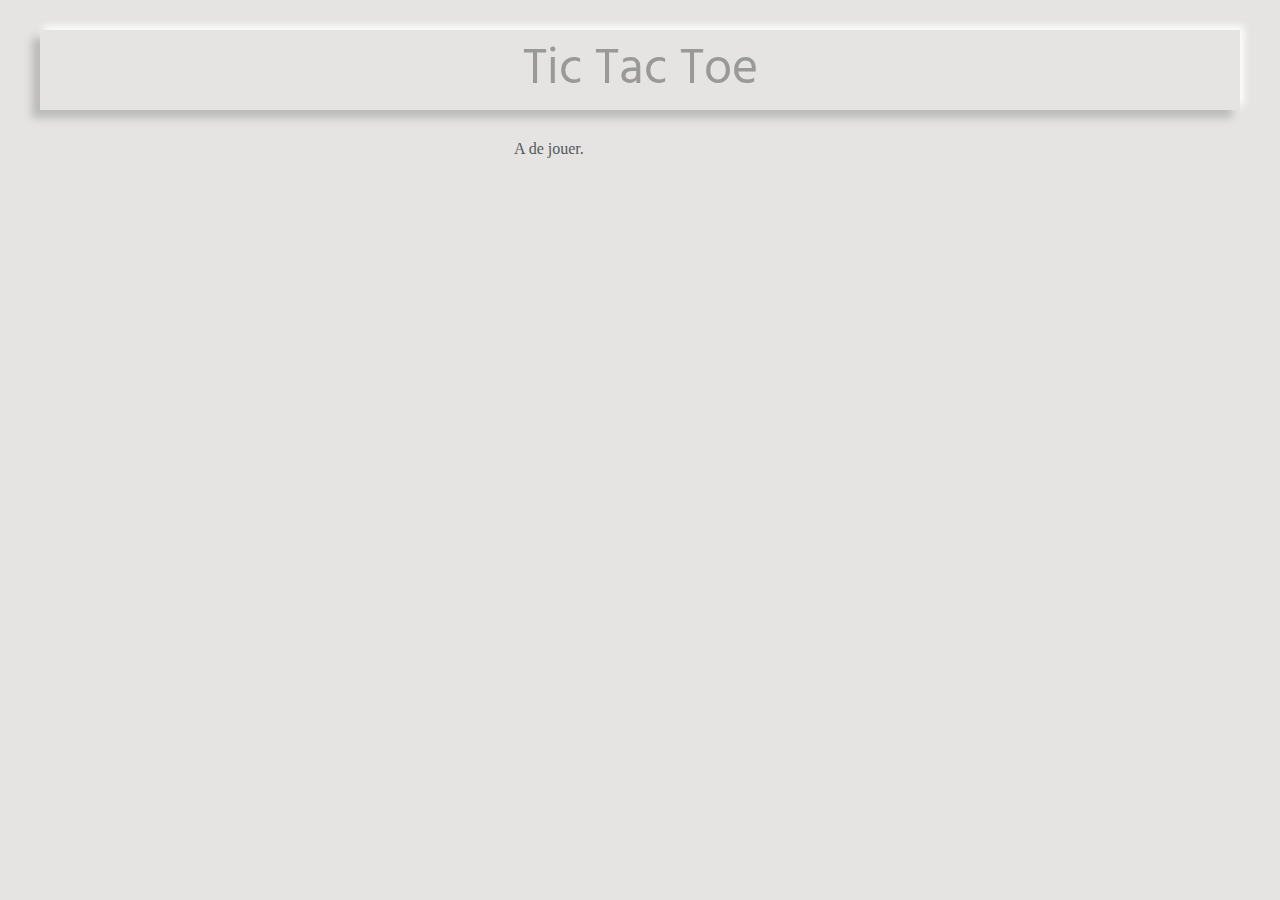
==== index.html @ 349bb348 "Ini Tic Tac Toe" ====
<!DOCTYPE html>
<html lang="fr">
<head>
    <meta charset="utf-8">
    <meta name="viewport" content="width=device-width, initial-scale=1.0">
    <title>Jeu de Morphion</title>
    <link rel="stylesheet" href="style.css">
    <link href="https://fonts.googleapis.com/css2?family=Hind:wght@400;700&display=swap" rel="stylesheet">
    <script src="script.js"></script>
</head>

<body>
    <main>
        <h1>Tic Tac Toe</h1>
        <div class="contrainer" id="box">
        </div>
        <div class="inner_box" id="innerBox">
            <div id="0-1"></div>
            <div id="0-2"></div>
            <div id="0-3"></div>
            <div id="1-1"></div>
            <div id="1-2"></div>
            <div id="1-3"></div>
            <div id="2-1"></div>
            <div id="2-2"></div>
            <div id="2-3"></div>
            <div>
                <p>A <span id="player"></span> de jouer.</p>
            </div>
        </div>
        
    </main>
</body>

</html>
---- style.css ----
* {
    margin: 0;
    padding: 0;
    box-sizing: border-box;
}

body {
    text-align: center;
    font-size: 16px;
    margin: 10px;
    background-color: #E5E4E2;
    color: #52595D;

}

main {
    position: relative;
}

h1 {
    margin: 30px;
    color: #999;
    box-shadow: -8px 8px 8px #bbb, 4px -4px 8px white;
    font-family: 'Hind', sans-serif;
    font-size: 50px;
    font-weight: normal;
}

.contrainer {
    display: flex;
    flex-direction: column;
}

.contrainer>div {
    line-height: 30px;
    box-shadow: -8px 8px 8px #bbb, 4px -4px 8px white;
    display: flex;
    margin: 10px clamp(200px, 40%, 400px);
    justify-content: space-between;
    padding: 10px;
    border-radius: 10px;
}

.inner_box {
    position: absolute;
    left: 40%;
    
    display: flex;
    flex-direction: column;
}

input {
    padding: 10px 20px;
    border: none;
    box-shadow: inset -8px 8px 8px #bbb, inset 4px -4px 8px white;
    border-radius: 10px;
    margin-right: 40px;
}

button {
    padding: 5px;
    border: none;
    box-shadow: -8px 8px 8px #bbb, 4px -4px 8px white;
    border-radius: 10px;
}

.btn {
    padding: 10px 20px;
}
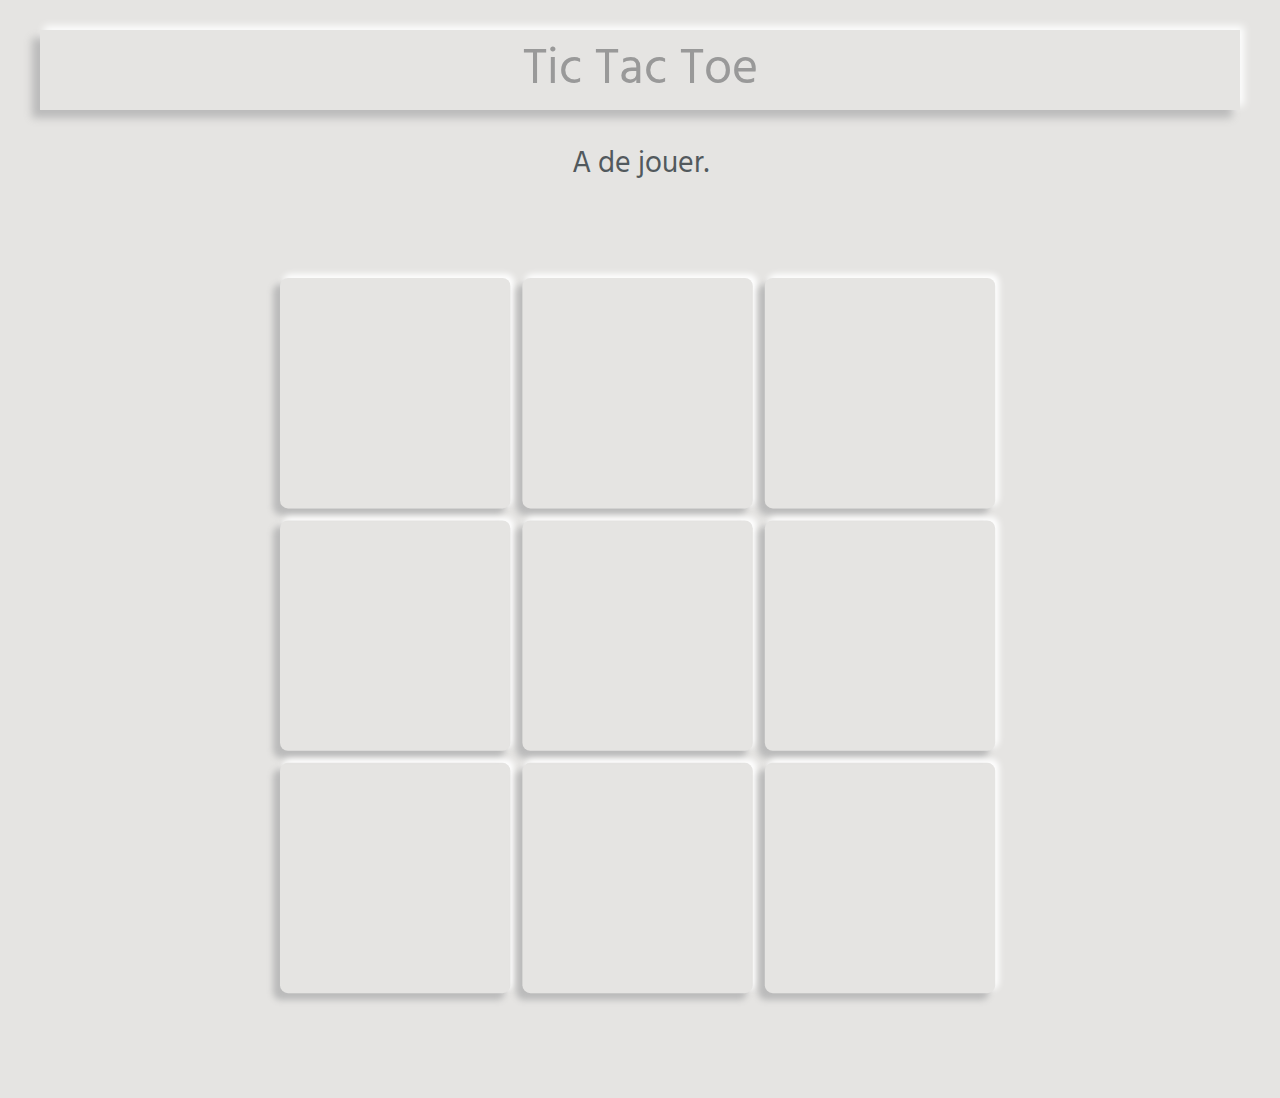
==== commit 0b449275: "Ini2 Tic Tac Toe" ====
--- a/index.html
+++ b/index.html
@@ -12,22 +12,22 @@
 <body>
     <main>
         <h1>Tic Tac Toe</h1>
+        <p>A <span id="player"></span> de jouer.</p>
+        <p id="messageWinner"><span ></span> est gagné!</p>
         <div class="contrainer" id="box">
-        </div>
-        <div class="inner_box" id="innerBox">
-            <div id="0-1"></div>
-            <div id="0-2"></div>
-            <div id="0-3"></div>
-            <div id="1-1"></div>
-            <div id="1-2"></div>
-            <div id="1-3"></div>
-            <div id="2-1"></div>
-            <div id="2-2"></div>
-            <div id="2-3"></div>
-            <div>
-                <p>A <span id="player"></span> de jouer.</p>
+        
+
+            <div class="case" id="0-1"></div>
+            <div class="case" id="0-2"></div>
+            <div class="case" id="0-3"></div>
+            <div class="case" id="1-1"></div>
+            <div class="case" id="1-2"></div>
+            <div class="case" id="1-3"></div>
+            <div class="case" id="2-1"></div>
+            <div class="case" id="2-2"></div>
+            <div class="case" id="2-3"></div>
             </div>
-        </div>
+                
         
     </main>
 </body>
--- a/style.css
+++ b/style.css
@@ -7,10 +7,11 @@
 
 body {
     text-align: center;
-    font-size: 16px;
+    font-size: 30px;
     margin: 10px;
     background-color: #E5E4E2;
     color: #52595D;
+    font-family: 'Hind', sans-serif;
 
 }
 
@@ -22,24 +23,31 @@
     margin: 30px;
     color: #999;
     box-shadow: -8px 8px 8px #bbb, 4px -4px 8px white;
-    font-family: 'Hind', sans-serif;
     font-size: 50px;
     font-weight: normal;
 }
 
 .contrainer {
-    display: flex;
-    flex-direction: column;
+    width: 900px;
+    height: 900px;
+    margin: auto;
+    display: grid;
+    gap: 15px;
+    grid-template:repeat(auto-fit,minmax(250px,288px))/repeat(auto-fit,minmax(250px,288px));
+    transform:scale(0.8);
+    
+    
+    /*border:2px solid black;*/
 }
 
 .contrainer>div {
     line-height: 30px;
     box-shadow: -8px 8px 8px #bbb, 4px -4px 8px white;
     display: flex;
-    margin: 10px clamp(200px, 40%, 400px);
     justify-content: space-between;
     padding: 10px;
     border-radius: 10px;
+    /*border:1px solid black;*/
 }
 
 .inner_box {
@@ -50,14 +58,11 @@
     flex-direction: column;
 }
 
-input {
-    padding: 10px 20px;
-    border: none;
-    box-shadow: inset -8px 8px 8px #bbb, inset 4px -4px 8px white;
-    border-radius: 10px;
-    margin-right: 40px;
+#messageWinner{
+    display:none;
+    border:2px dashed #ddd;
+    box-shadow: -8px 8px 8px #bbb, 4px -4px 8px white;
 }
-
 button {
     padding: 5px;
     border: none;
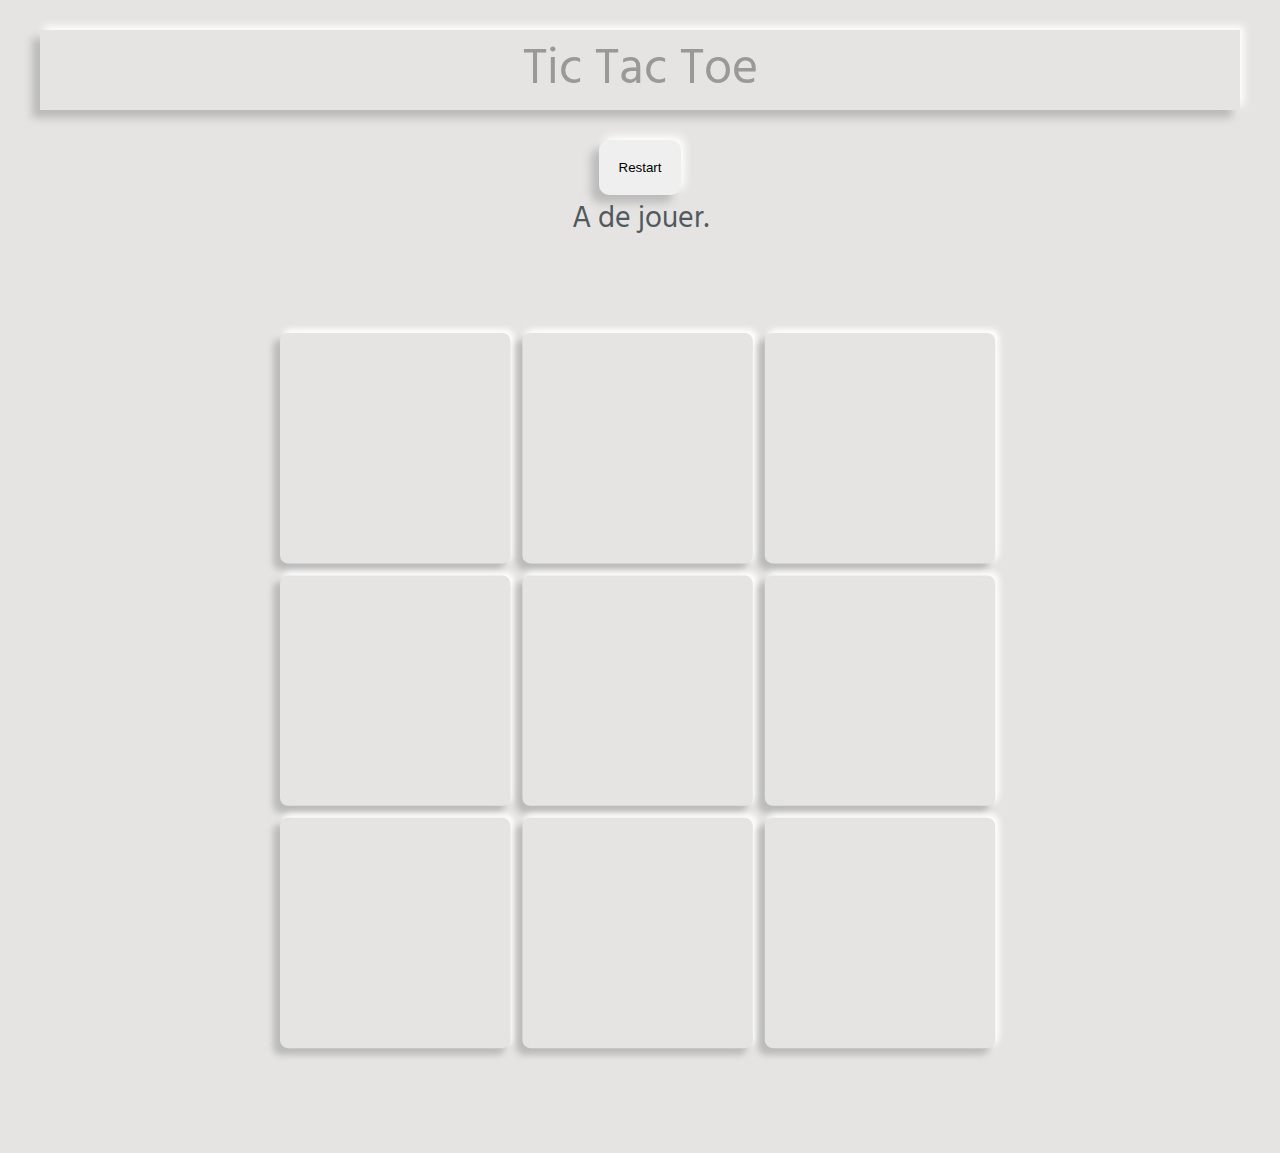
==== commit 3d8bfdb8: "Ini3 Tic Tac Toe" ====
--- a/index.html
+++ b/index.html
@@ -12,20 +12,21 @@
 <body>
     <main>
         <h1>Tic Tac Toe</h1>
+        <button id="restart">Restart</button>
         <p>A <span id="player"></span> de jouer.</p>
         <p id="messageWinner"><span ></span> est gagné!</p>
         <div class="contrainer" id="box">
         
 
-            <div class="case" id="0-1"></div>
-            <div class="case" id="0-2"></div>
-            <div class="case" id="0-3"></div>
-            <div class="case" id="1-1"></div>
-            <div class="case" id="1-2"></div>
-            <div class="case" id="1-3"></div>
-            <div class="case" id="2-1"></div>
-            <div class="case" id="2-2"></div>
-            <div class="case" id="2-3"></div>
+            <div class="case" id="1"></div>
+            <div class="case" id="2"></div>
+            <div class="case" id="3"></div>
+            <div class="case" id="4"></div>
+            <div class="case" id="5"></div>
+            <div class="case" id="6"></div>
+            <div class="case" id="7"></div>
+            <div class="case" id="8"></div>
+            <div class="case" id="9"></div>
             </div>
                 
         
--- a/style.css
+++ b/style.css
@@ -44,9 +44,11 @@
     line-height: 30px;
     box-shadow: -8px 8px 8px #bbb, 4px -4px 8px white;
     display: flex;
-    justify-content: space-between;
+    justify-content: center;
     padding: 10px;
     border-radius: 10px;
+    font-size: 220px;
+    
     /*border:1px solid black;*/
 }
 
@@ -64,12 +66,9 @@
     box-shadow: -8px 8px 8px #bbb, 4px -4px 8px white;
 }
 button {
-    padding: 5px;
+    padding: 20px;
     border: none;
     box-shadow: -8px 8px 8px #bbb, 4px -4px 8px white;
     border-radius: 10px;
 }
 
-.btn {
-    padding: 10px 20px;
-}
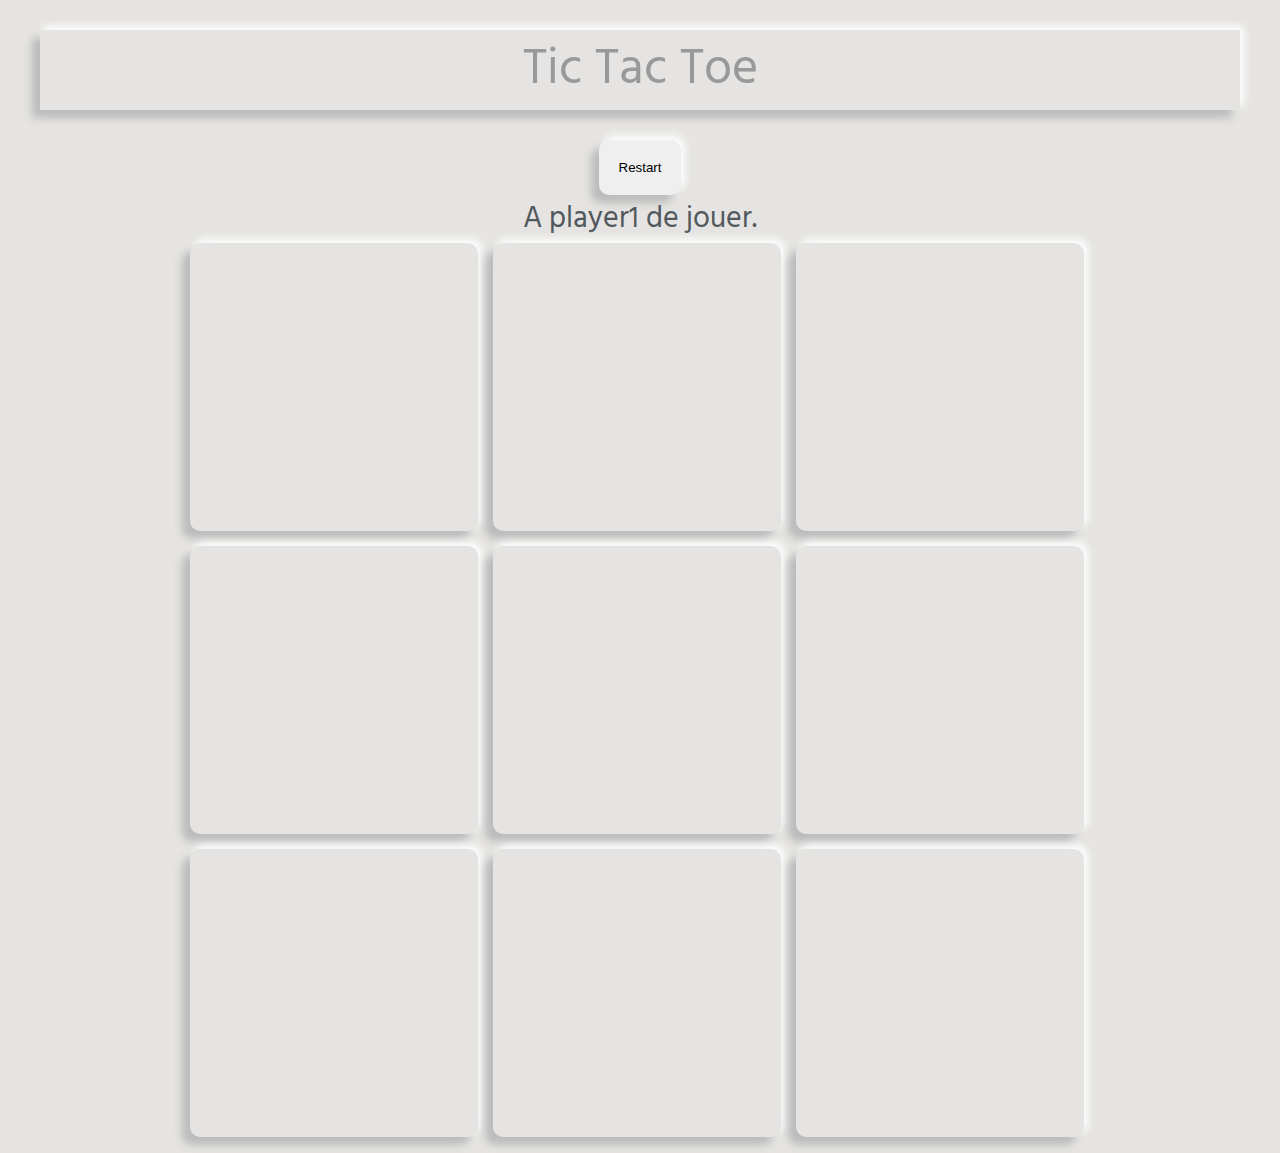
==== commit 3f0b6097: "Ini4 Tic Tac Toe" ====
--- a/index.html
+++ b/index.html
@@ -13,7 +13,7 @@
     <main>
         <h1>Tic Tac Toe</h1>
         <button id="restart">Restart</button>
-        <p>A <span id="player"></span> de jouer.</p>
+        <p>A <span id="player">player1</span> de jouer.</p>
         <p id="messageWinner"><span ></span> est gagné!</p>
         <div class="contrainer" id="box">
         
--- a/style.css
+++ b/style.css
@@ -34,14 +34,13 @@
     display: grid;
     gap: 15px;
     grid-template:repeat(auto-fit,minmax(250px,288px))/repeat(auto-fit,minmax(250px,288px));
-    transform:scale(0.8);
+    /*transform:scale(0.8);*/
     
     
     /*border:2px solid black;*/
 }
 
 .contrainer>div {
-    line-height: 30px;
     box-shadow: -8px 8px 8px #bbb, 4px -4px 8px white;
     display: flex;
     justify-content: center;
